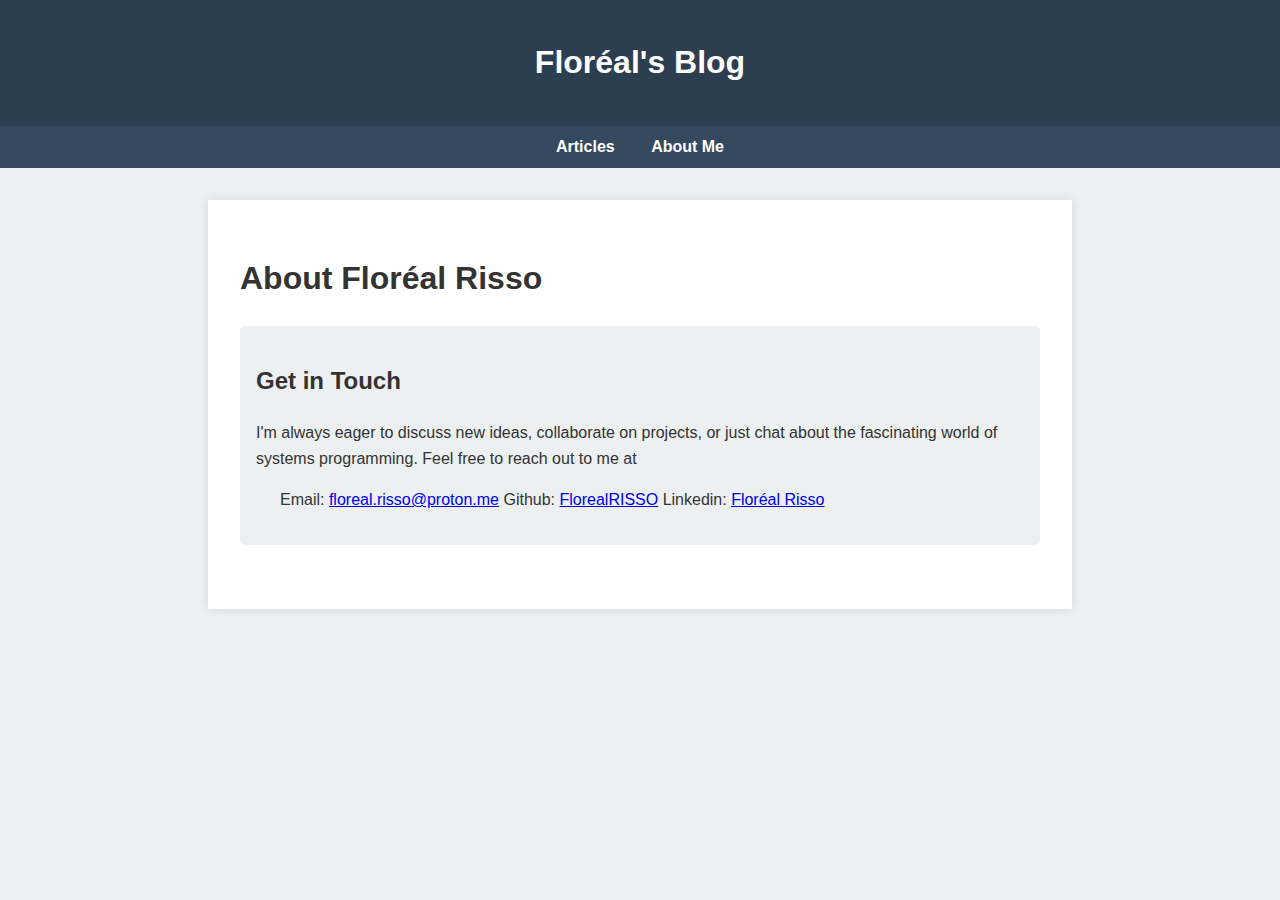
==== about/about.html @ 8525fe30 "init" ====
<!DOCTYPE html>
<html lang="en">

<head>
    <meta charset="UTF-8">
    <meta name="viewport" content="width=device-width, initial-scale=1.0">
    <title>About Floréal Risso - Floréal's Blog</title>
    <link rel="stylesheet" href="../styles.css">
</head>

<body>
    <header>
        <h1>Floréal's Blog</h1>
    </header>
    <nav>
        <a href="../index.html">Articles</a>
        <a href="about.html">About Me</a>
    </nav>
    <div class="container">
        <h1>About Floréal Risso</h1>
        <section id="contact">
            <h2>Get in Touch</h2>
            <p>I'm always eager to discuss new ideas, collaborate on projects, or just chat about the fascinating world
                of systems programming. Feel free to reach out to me at
            <ul>
                <il>Email: <a href="mailto:floreal.risso@proton.me">floreal.risso@proton.me</a></il>
                <il>Github: <a href="https://github.com/florealrisso">FlorealRISSO</a></il>
                <il>Linkedin: <a href="https://www.linkedin.com/in/flor%C3%A9al-risso-2b595b257/">Floréal Risso</a></il>
            </ul>
            </p>
        </section>
    </div>
</body>

</html>
---- styles.css ----
:root {
    --primary-color: #2c3e50;
    --secondary-color: #34495e;
    --background-color: #ecf0f1;
    --text-color: #333;
    --link-color: #3498db;
}

body {
    font-family: 'Segoe UI', Tahoma, Geneva, Verdana, sans-serif;
    line-height: 1.6;
    color: var(--text-color);
    background-color: var(--background-color);
    margin: 0;
    padding: 0;
}

header {
    background-color: var(--primary-color);
    color: white;
    text-align: center;
    padding: 1rem 0;
}

nav {
    background-color: var(--secondary-color);
    padding: 0.5rem 0;
    text-align: center;
}

nav a {
    color: white;
    text-decoration: none;
    font-weight: bold;
    margin: 0 1rem;
}

.container {
    max-width: 800px;
    margin: 2rem auto;
    padding: 2rem;
    background-color: white;
    box-shadow: 0 0 10px rgba(0,0,0,0.1);
}

.article {
    border-bottom: 1px solid #e0e0e0;
    padding-bottom: 1.5rem;
    margin-bottom: 1.5rem;
}

.article:last-child {
    border-bottom: none;
    padding-bottom: 0;
    margin-bottom: 0;
}

.article h2 {
    margin-top: 0;
    color: var(--primary-color);
}

.article a {
    color: var(--link-color);
    text-decoration: none;
}

.article a:hover {
    text-decoration: underline;
}

@media (max-width: 600px) {
    .container {
        padding: 1rem;
        margin: 1rem auto;
    }
}

section {
    margin-bottom: 2rem;
}

ul {
    padding-left: 1.5rem;
}

#contact {
    background-color: var(--background-color);
    padding: 1rem;
    border-radius: 5px;
}

@media (max-width: 600px) {
    .container {
        padding: 1rem;
        margin: 1rem auto;
    }
}
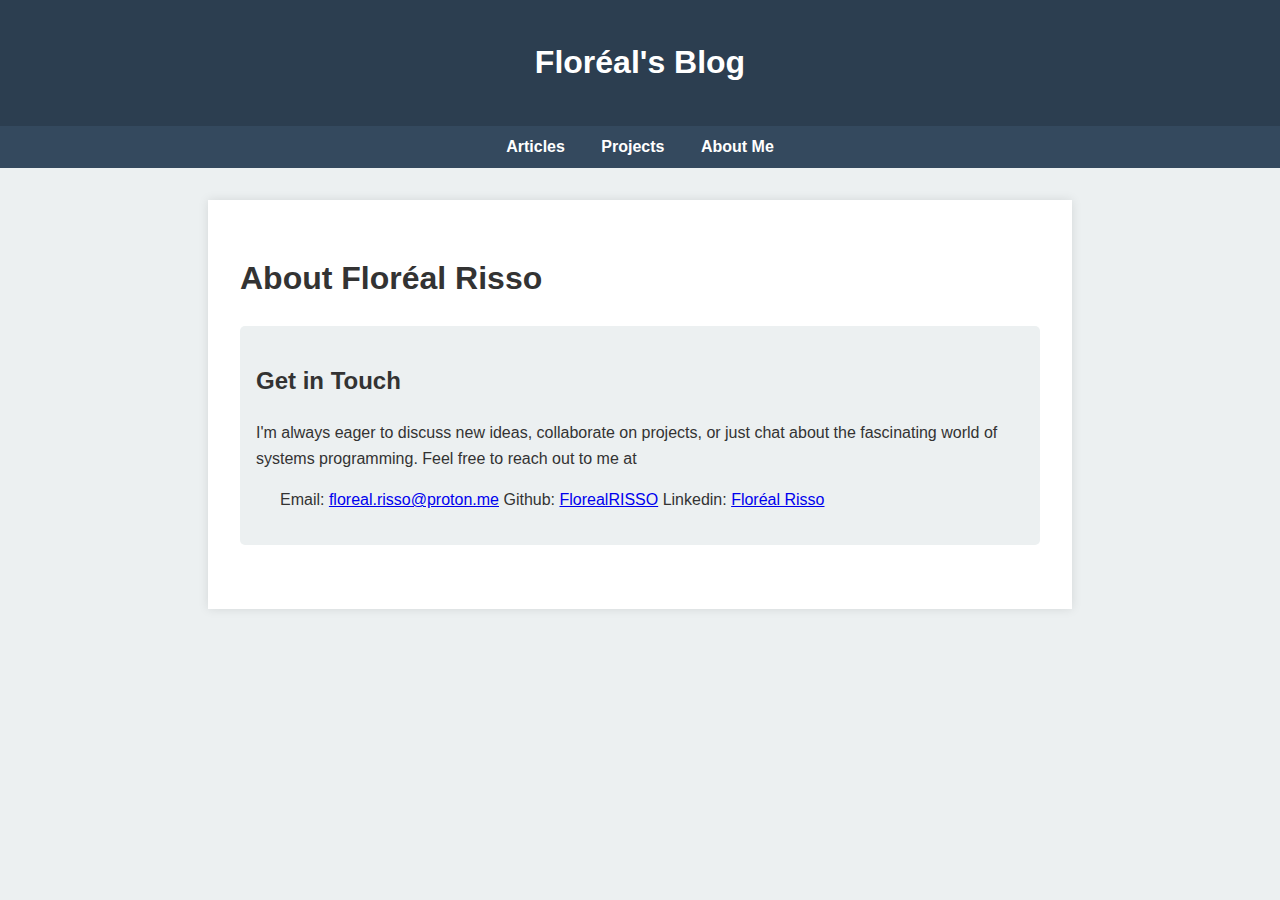
==== commit 29eb40fd: "add projects" ====
--- a/about/about.html
+++ b/about/about.html
@@ -14,6 +14,7 @@
     </header>
     <nav>
         <a href="../index.html">Articles</a>
+        <a href="../projects/projects.html">Projects</a>
         <a href="about.html">About Me</a>
     </nav>
     <div class="container">
